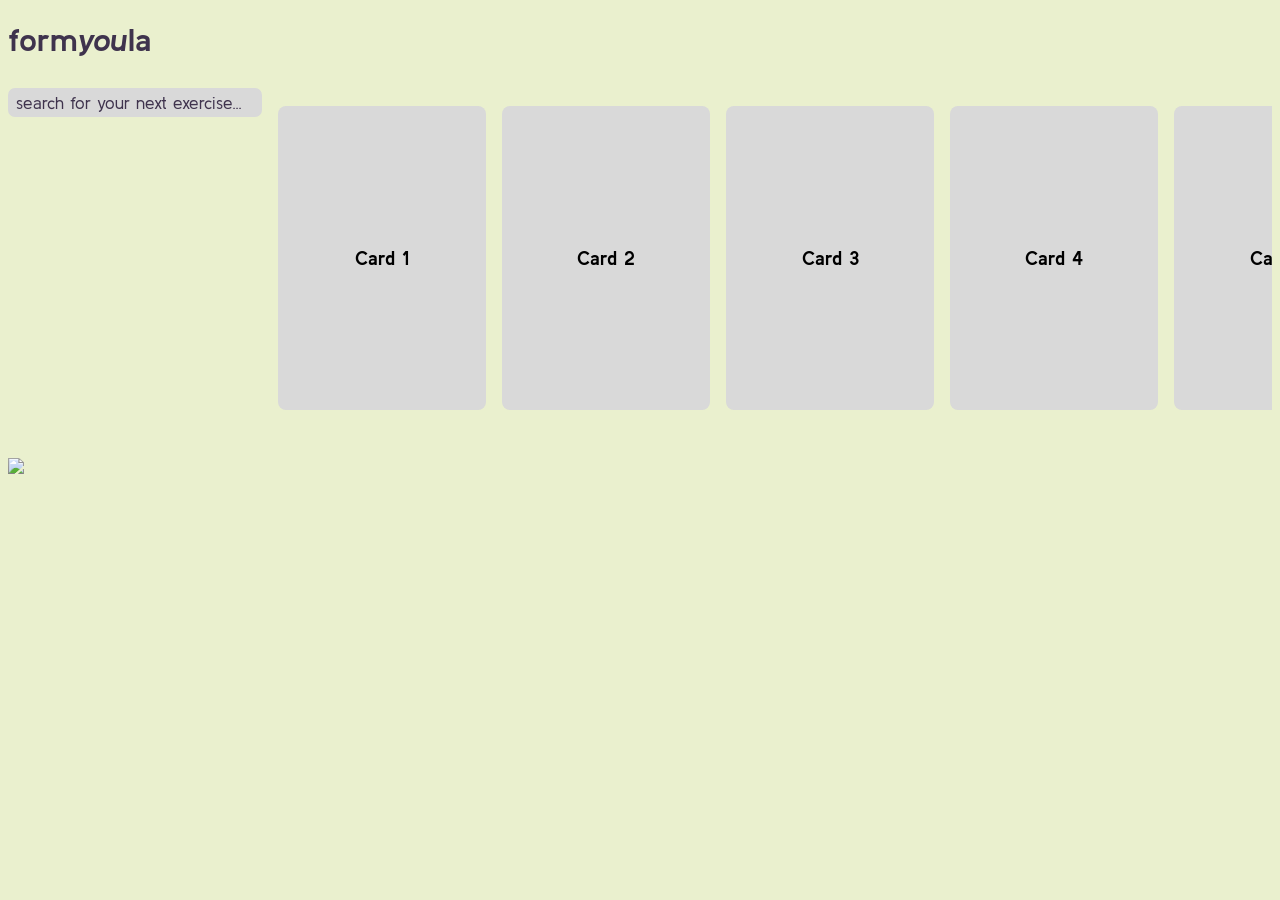
==== main.html @ c7384e06 "added carousel to main page Co-authored-by: Malcolm Chan <malcolmchan28@gmail.com>" ====
<!DOCTYPE html>
<html lang="en">
<head>
    <meta charset="UTF-8">
    <meta name="viewport" content="width=device-width, initial-scale=1.0">
    <title>Main-Page</title>

    <link rel="preconnect" href="https://fonts.googleapis.com">
    <link rel="preconnect" href="https://fonts.gstatic.com" crossorigin>
    <link href="https://fonts.googleapis.com/css2?family=Kulim+Park:ital,wght@0,200;0,300;0,400;0,600;0,700;1,200;1,300;1,400;1,600;1,700&display=swap" rel="stylesheet">
    <link rel="stylesheet" href="main.css">
  
</head>
<body>

    <h1 class="main-logo">form<i>you</i>la</h1>

    <div class="topnav">
        <input type="text" placeholder="search for your next exercise...">
    </div>

    <div class="carousel">
        <div class="card"><h3>Card 1</h3></div>
        <div class="card"><h3>Card 2</h3></div>
        <div class="card"><h3>Card 3</h3></div>
        <div class="card"><h3>Card 4</h3></div>
        <div class="card"><h3>Card 5</h3></div>
        <div class="card"><h3>Card 6</h3></div>
        <div class="card"><h3>Card 7</h3></div>
        <div class="card"><h3>Card 8</h3></div>
        <div class="card"><h3>Card 9</h3></div>
        <div class="card"><h3>Card 10</h3></div>
        <div class="card"><h3>Card 11</h3></div>
        <div class="card"><h3>Card 12</h3></div>
    </div>

    <span class="squat-image">  
        <a href="squats.html"> 
            <img src="https://static.vecteezy.com/system/resources/thumbnails/008/631/412/small/woman-doing-bodyweight-squat-exercise-flat-illustration-isolated-on-white-background-vector.jpg">
        </a> 
    </span> 
    

    

    
</body>
</html>
---- main.css ----
:root {
    --yellow-colour: #eaf0ce;
    --light: #C0C5C1;
    --med-two: #D9D9D9;
    --med: #7D8491;
    --dark: #574B60;
    --darkest: #3F334D; 
}

body {
    font-family: "Kulim Park", sans-serif;
    font-weight: 400;
    font-style: normal;
    background-color: var(--yellow-colour);
  }

.main-logo {
    color: var(--darkest);
}

.topnav input[type=text] {
    font-family: "Kulim Park", sans-serif;
    font-weight: 400;
    font-style: normal;
    background-color: var(--med-two);
    float: left;
    padding-top: 5px;
    padding-bottom: 5px;
    padding-left: 8px;
    padding-right: 8px;
    border: none;
    margin-top: 8px;
    margin-right: 16px;
    font-size: 17px;
    width: 14em;
    border-radius: 7px;
    color: var(--darkest);
}

::placeholder {
    color: var(--darkest);
}

.squat-image {
    border-radius: 8px;
    width: 150px;
}

.carousel {
    margin: 3em auto;
    overflow-x: auto;
    display: flex;
    gap: 1em;
    scroll-behavior: smooth;
}

.carosusel::-webkit-scrollbar {
    display: none;
}

.carousel::scroll-button(right), .carousel::scroll-button(left) {
    content: '→';
    border: none;
    background-color: var(--brand-color);
    font-family: "Kulim Park", sans-serif;
    font-size: 3rem;
    color: var(--darkest); 
    height: 60px;
    width: 60px;
    border-radius: 50%;
    padding-bottom: .1em;
    cursor: pointer;
    }

.carousel::scroll-button(left) {
    content: '←';
}
    
.carousel::scroll-button(right):disabled, .carousel::scroll-button(left):disabled {
    opacity: 0.5;
    cursor: auto;
}

.card {
    flex: 11em 0 0;
    height: 17em;
    background-color: var(--med-two);
    padding: 1em;
    border-radius: .5em;
    text-align: center;
    align-content: center;
}
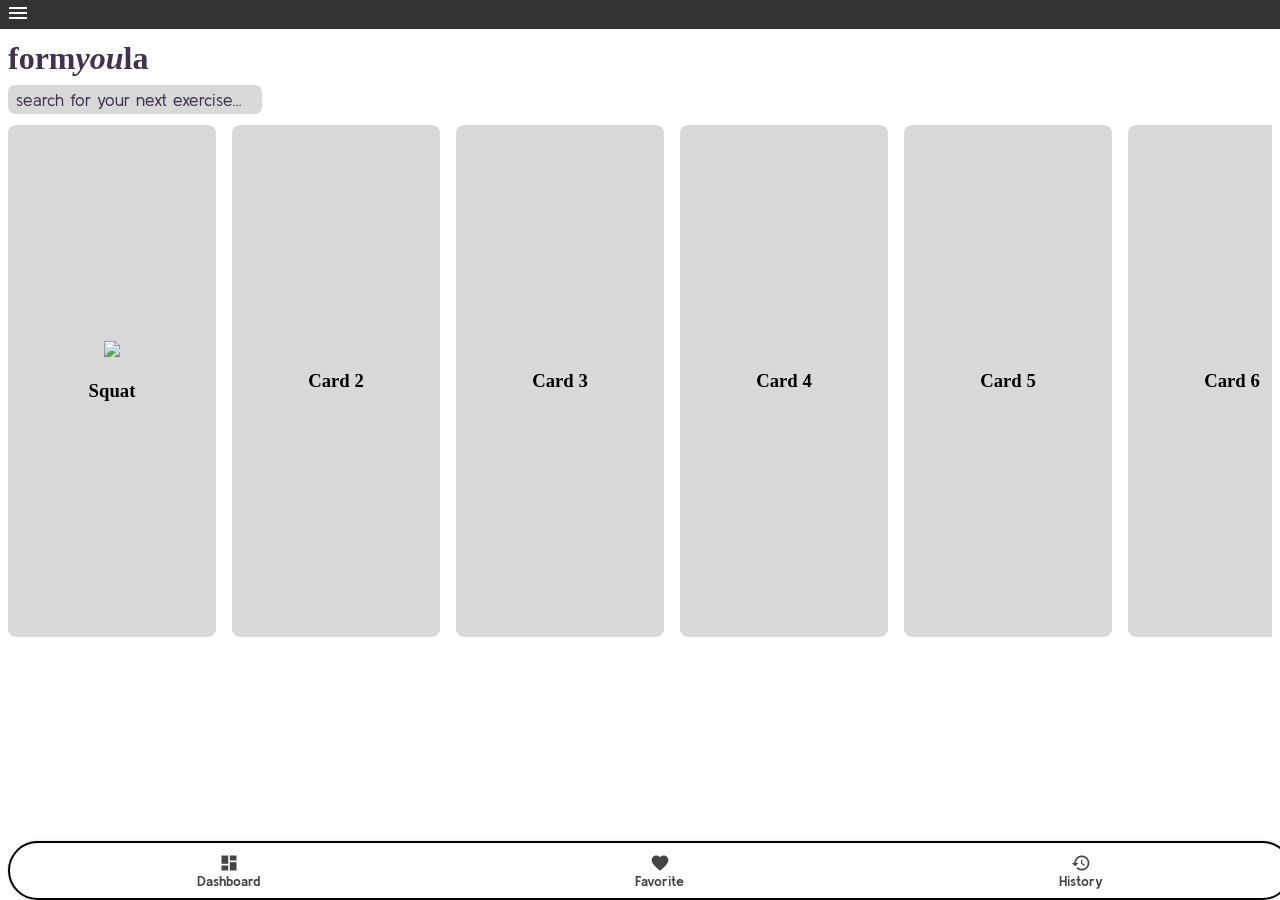
==== commit 2ad3664a: "Restore UI updates" ====
--- a/main.html
+++ b/main.html
@@ -8,10 +8,65 @@
     <link rel="preconnect" href="https://fonts.googleapis.com">
     <link rel="preconnect" href="https://fonts.gstatic.com" crossorigin>
     <link href="https://fonts.googleapis.com/css2?family=Kulim+Park:ital,wght@0,200;0,300;0,400;0,600;0,700;1,200;1,300;1,400;1,600;1,700&display=swap" rel="stylesheet">
+    <link href="https://fonts.googleapis.com/icon?family=Material+Icons"
+      rel="stylesheet">
     <link rel="stylesheet" href="main.css">
   
 </head>
 <body>
+     <header class="header">
+        <button class="header__button" id="btnNav" type="button">
+            <i class="material-icons">menu</i>
+        </button>
+     </header>
+
+     <nav class="nav">
+        <div class="nav__links">
+            <a href="#" class="nav__link">
+                <i class="material-icons">dashboard</i>
+                Dashboard
+            </a>
+            <a href="#" class="nav__link">
+                <i class="material-icons">account_circle</i>
+                Profile
+            </a>
+            <a href="#" class="nav__link">
+                <i class="material-icons">settings</i>
+                Setting
+            </a>
+        </div>
+        <div class="nav__overlay"></div>
+
+        <div class="btnnav">
+            <a href="#" class="btnnav__link">
+                <i class="material-icons nav--icon">dashboard</i>
+                <span class="btnnav__text">Dashboard</span>
+            </a>
+            <a href="#" class="btnnav__link">
+                <i class="material-icons nav--icon">favorite</i>
+                <span class="btnnav__text">Favorite</span>
+            </a>
+            <a href="#" class="btnnav__link">
+                <i class="material-icons nav--icon">history</i>
+                <span class="btnnav__text">History</span>
+            </a>
+
+        </div>
+     </nav>
+
+     <script>
+        document.addEventListener("DOMContentLoaded", () => {
+            const nav = document.querySelector(".nav");
+
+            document.querySelector("#btnNav").addEventListener("click", () => {
+                nav.classList.add("nav--open");
+            });
+
+            document.querySelector(".nav__overlay").addEventListener("click", () => {
+                nav.classList.remove("nav--open");
+            });
+        });
+     </script>
 
     <h1 class="main-logo">form<i>you</i>la</h1>
 
@@ -20,7 +75,11 @@
     </div>
 
     <div class="carousel">
-        <div class="card"><h3>Card 1</h3></div>
+        <div class="card">
+            <a href="squats.html"> 
+                <img src="https://static.vecteezy.com/system/resources/thumbnails/008/631/412/small/woman-doing-bodyweight-squat-exercise-flat-illustration-isolated-on-white-background-vector.jpg">
+             </a> 
+            <h3>Squat</h3></div>
         <div class="card"><h3>Card 2</h3></div>
         <div class="card"><h3>Card 3</h3></div>
         <div class="card"><h3>Card 4</h3></div>
@@ -34,12 +93,9 @@
         <div class="card"><h3>Card 12</h3></div>
     </div>
 
-    <span class="squat-image">  
-        <a href="squats.html"> 
-            <img src="https://static.vecteezy.com/system/resources/thumbnails/008/631/412/small/woman-doing-bodyweight-squat-exercise-flat-illustration-isolated-on-white-background-vector.jpg">
-        </a> 
-    </span> 
-    
+
+
+
 
     
 
--- a/main.css
+++ b/main.css
@@ -7,7 +7,128 @@
     --darkest: #3F334D; 
 }
 
-body {
+.header {
+    position: fixed;
+    top: 0;
+    left: 0;
+    width: 100%;
+    height: var(--header-height);
+    background: #333333;
+    display: flex;
+}
+
+.header__button {
+    width: var(--header-height);
+    flex-shrink: 0;
+    background: none;
+    outline: none;
+    border: none;
+    color: #ffffff;
+    cursor: pointer;
+}
+    
+.nav__links {
+    position: fixed;
+    top: 0;
+    left: 0;
+    z-index: 2;
+    height: 100vh;
+    width: 250px;
+    background: #ffffff;
+    transform: translate(-250px);
+    transition: transform 0.2s;
+}
+
+.nav--open .nav__links {
+    transform: translate(0);
+    box-shadow: 0 0 15px rgba(0, 0, 0, 0.2);
+}
+
+.nav__overlay {
+    position: fixed;
+    top: 0;
+    left: 0;
+    width: 100vw;
+    height: 100vh;
+    background: rgba(0, 0, 0, 0.5);
+    backdrop-filter: blur(2px);
+    visibility: hidden;
+    opacity: 0;
+    transition: opacity 0.3s;
+
+}
+
+.nav--open .nav__overlay {
+    visibility: visible;
+    opacity: 1;
+}
+
+.nav__link {
+    display: flex;
+    align-items: center;
+    color: #666666;
+    font-family: "Kulim Park", sans-serif;
+    font-weight: bold;
+    font-size: 14px;
+    text-decoration: none;
+    padding: 12px 15px; 
+    background: transform 0.3s;
+}
+
+.nav__link > i {
+    margin-right: 15px;
+}
+
+.nav__link--active, .btnnav__link:hover,
+.nav__link:hover {
+    color: #009578;
+    background: #eeeeee;
+}
+
+.btnnav {
+    position: fixed;
+    bottom: 0;
+    width: 100%;
+    height: 55px;
+    box-shadow: 0 0 3px rgba(0, 0, 0, 0.2);
+    background-color: white;
+    border-radius: 60px;
+    border: 2px solid black;
+    display: flex;
+    overflow-x: auto;
+    
+}
+
+.btnnav__link {
+    display: flex;
+    flex-direction: column;
+    align-items: center;
+    justify-content: center;
+    flex-grow: 1;
+    min-width: 50px;
+    overflow: hidden;
+    white-space: nowrap;
+    font-family: "Kulim Park", sans-serif;
+    font-weight: bold;
+    font-size: 14px;
+    text-decoration: none;
+    padding: 12px 15px; 
+    color: #444444;
+    -webkit-tap-highlight-color: transparent;
+    transition: background-color 0.1s ease-in-out;
+
+}
+
+.nav--icon {
+    font-size: 20px;
+}
+
+
+
+
+.body {
+    --header-height: 60px;
+    margin: var(--header-height) 0 55px 0;
     font-family: "Kulim Park", sans-serif;
     font-weight: 400;
     font-style: normal;
@@ -15,6 +136,8 @@
   }
 
 .main-logo {
+    --header-height: 40px;
+    margin: var(--header-height) 0 0 0;
     color: var(--darkest);
 }
 
@@ -83,7 +206,7 @@
 
 .card {
     flex: 11em 0 0;
-    height: 17em;
+    height: 30em;
     background-color: var(--med-two);
     padding: 1em;
     border-radius: .5em;
